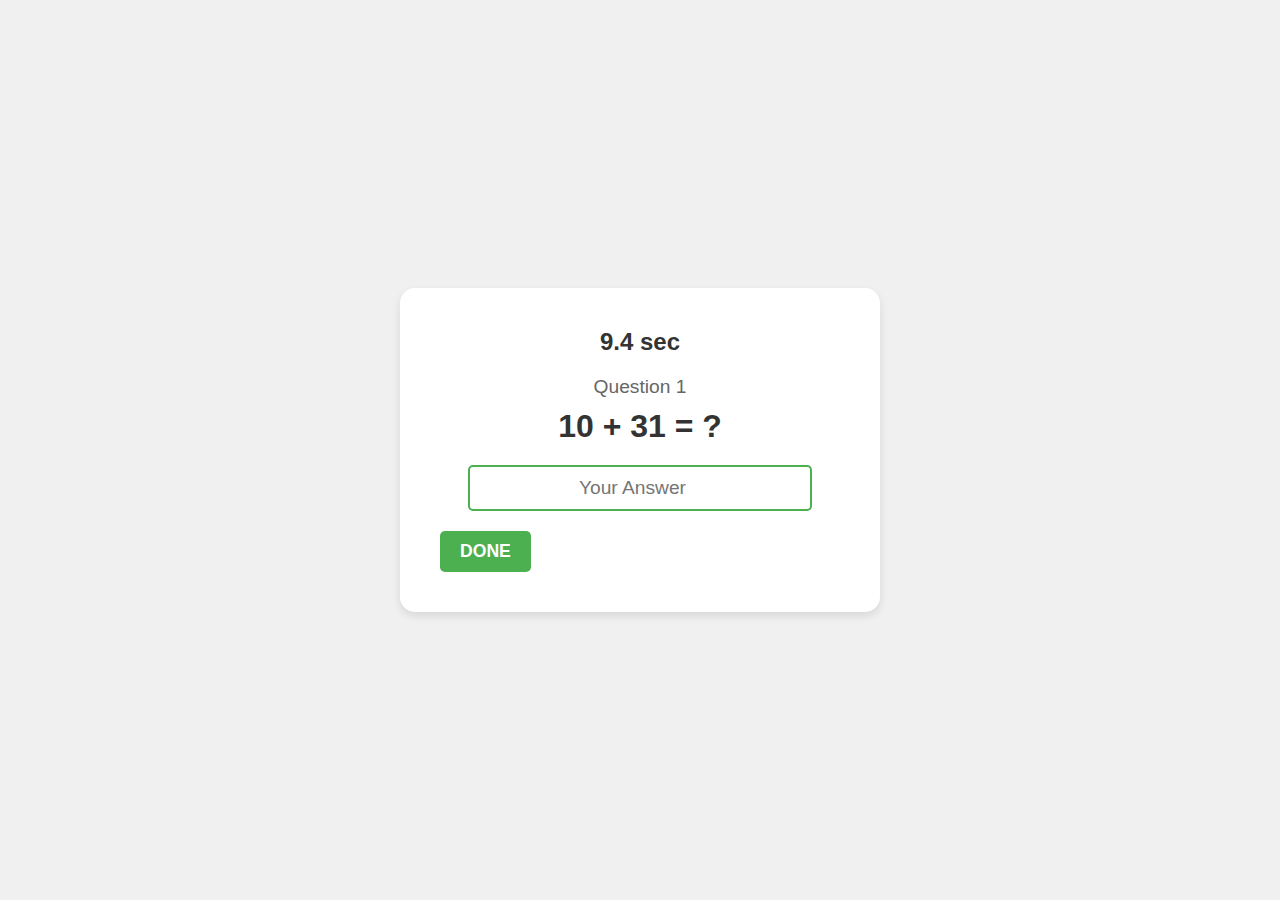
==== game.html @ 73b77e38 "initial the game function" ====
<!DOCTYPE html>
<html lang="en">
<head>
    <meta charset="UTF-8">
    <meta name="viewport" content="width=device-width, initial-scale=1.0">
    <title>Mathematics Game - Play</title>
    <link rel="stylesheet" href="game.css">
</head>
<body>
    <div class="game-container">
        <div id="timer">10.0 sec</div>
        <div id="question-number">Question 1</div>
        <div id="question-text">11 + 22 = ?</div>
        <input type="number" id="answer-input" placeholder="Your Answer">
        <button id="done-button" onclick="checkAnswer()">DONE</button>
        <div id="feedback" style="display: none;"></div>
        <button id="next-button" style="display: none;" onclick="nextQuestion()">NEXT QUESTION</button>
    </div>
    <script src="game.js"></script>
</body>
</html>
---- game.css ----
body {
    margin: 0;
    padding: 0;
    font-family: Arial, sans-serif;
    background-color: #f0f0f0;
    display: flex;
    justify-content: center;
    align-items: center;
    height: 100vh;
}

.game-container {
    text-align: center;
    background-color: #ffffff;
    padding: 40px;
    border-radius: 15px;
    box-shadow: 0 4px 8px rgba(0, 0, 0, 0.1);
    width: 80%;
    max-width: 400px;
}

#timer {
    font-size: 1.5em;
    font-weight: bold;
    color: #333;
    margin-bottom: 20px;
}

#question-number {
    font-size: 1.2em;
    color: #666;
    margin-bottom: 10px;
}

#question-text {
    font-size: 2em;
    font-weight: bold;
    color: #333;
    margin-bottom: 20px;
}

#answer-input {
    padding: 10px;
    font-size: 1.2em;
    width: 80%;
    margin-bottom: 20px;
    border: 2px solid #4CAF50;
    border-radius: 5px;
    text-align: center;
}

#done-button, #next-button {
    padding: 10px 20px;
    font-size: 1.1em;
    font-weight: bold;
    color: #ffffff;
    border: none;
    border-radius: 5px;
    cursor: pointer;
    transition: background-color 0.3s ease;
}

#done-button {
    background-color: #4CAF50;
}

#done-button:hover {
    background-color: #45a049;
}

#next-button {
    background-color: #2196F3;
}

#next-button:hover {
    background-color: #1e88e5;
}

#feedback {
    font-size: 1.2em;
    font-weight: bold;
    margin: 20px 0;
}

#feedback.correct {
    color: #4CAF50;
}

#feedback.wrong {
    color: #f44336;
}
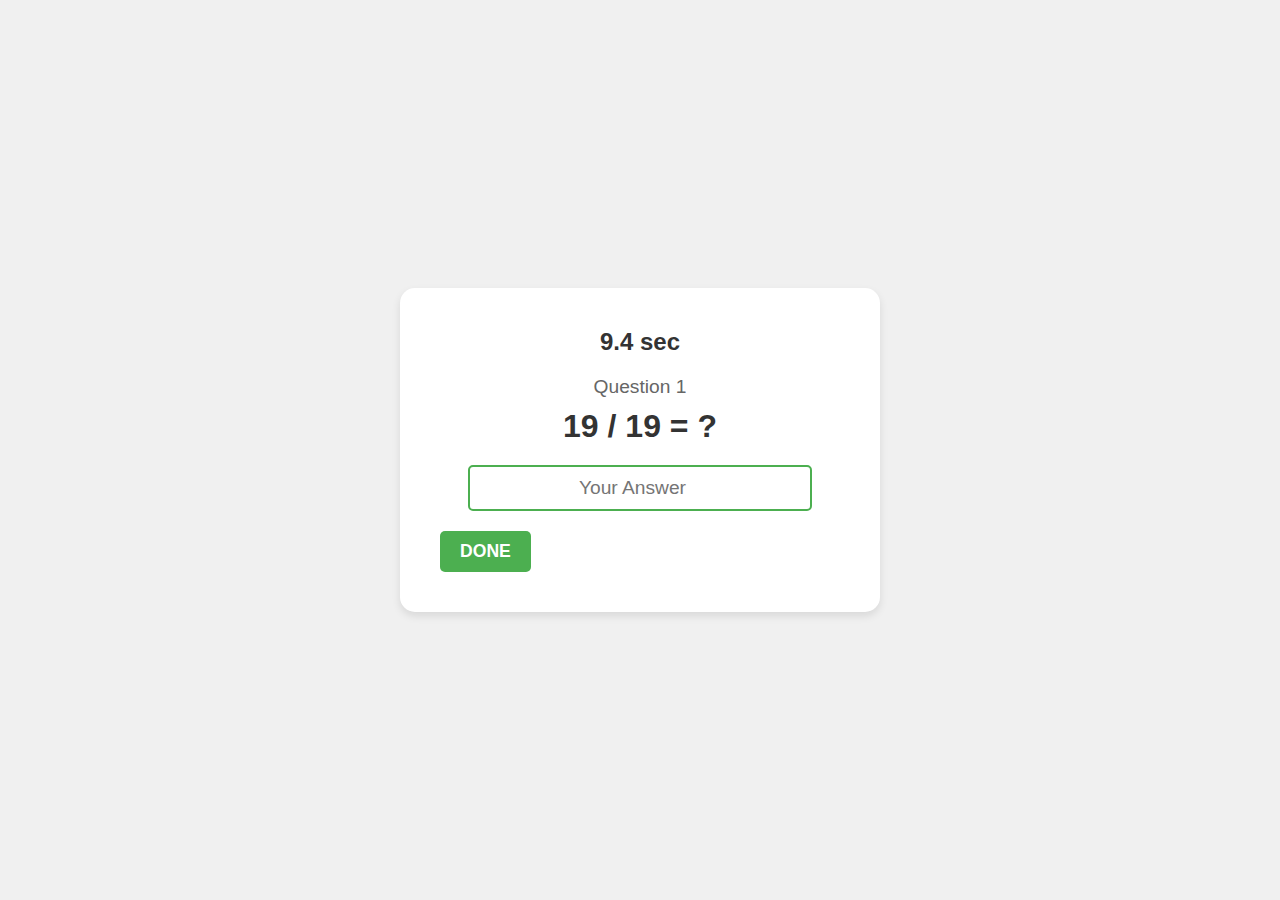
==== commit de617e99: "fix show result" ====
--- a/game.html
+++ b/game.html
@@ -14,7 +14,7 @@
         <input type="number" id="answer-input" placeholder="Your Answer">
         <button id="done-button" onclick="checkAnswer()">DONE</button>
         <div id="feedback" style="display: none;"></div>
-        <button id="next-button" style="display: none;" onclick="nextQuestion()">NEXT QUESTION</button>
+        <button id="next-button" style="display: none;" data-label="NEXT QUESTION" onclick="handleNextAction()">NEXT QUESTION</button>
     </div>
     <script src="game.js"></script>
 </body>
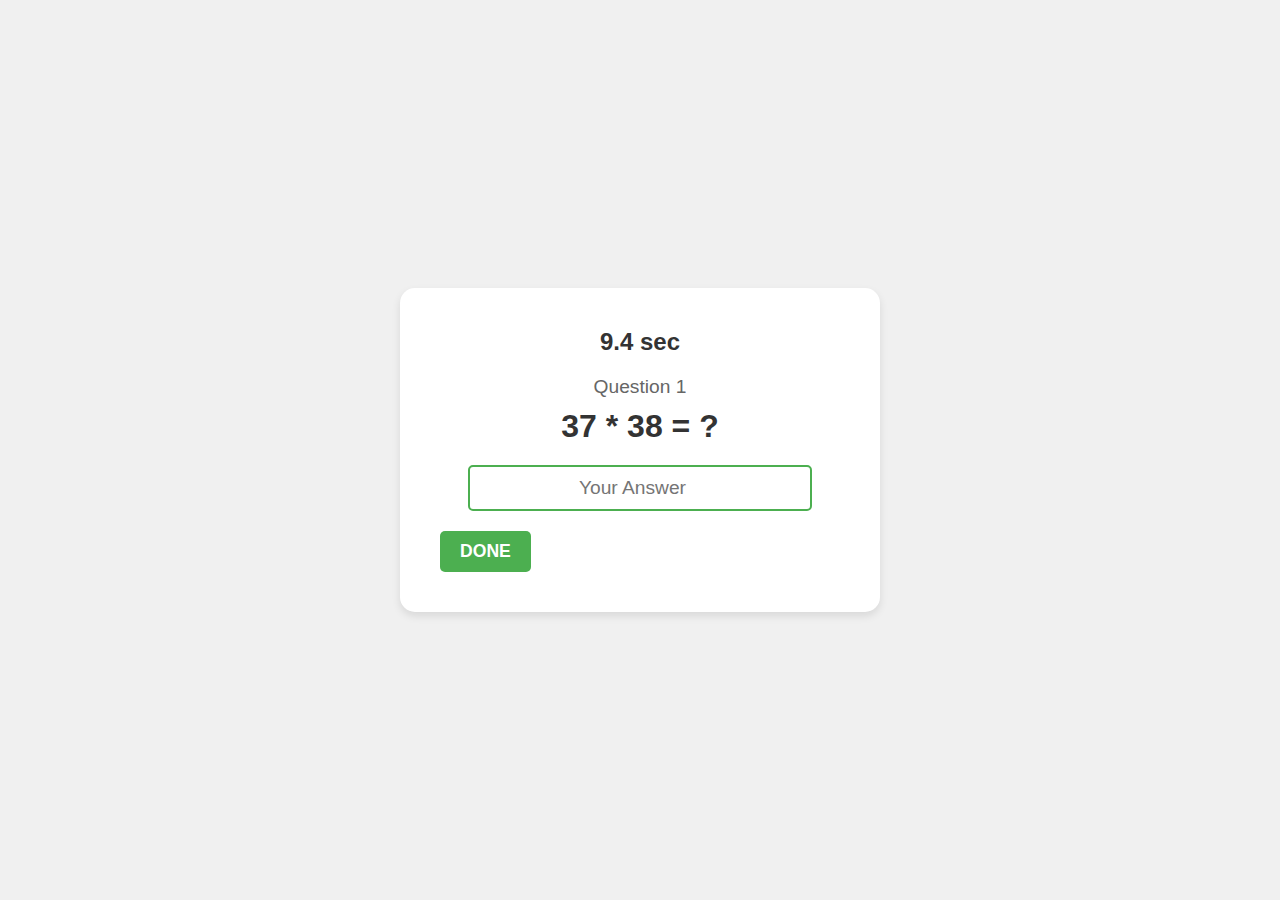
==== commit e236980a: "contunie" ====
--- a/game.html
+++ b/game.html
@@ -15,6 +15,13 @@
         <button id="done-button" onclick="checkAnswer()">DONE</button>
         <div id="feedback" style="display: none;"></div>
         <button id="next-button" style="display: none;" data-label="NEXT QUESTION" onclick="handleNextAction()">NEXT QUESTION</button>
+        <!-- New elements for displaying the final result -->
+        <div id="result-container" style="display: none;">
+            <h2>Game Over!</h2>
+            <div id="score-display">Score: 0/10</div>
+            <div id="time-display">Total Time: 0.0 sec</div>
+            <button id="continue-button" onclick="playAgain()">Continue</button>
+        </div>
     </div>
     <script src="game.js"></script>
 </body>
--- a/game.css
+++ b/game.css
@@ -49,7 +49,7 @@
     text-align: center;
 }
 
-#done-button, #next-button {
+#done-button, #next-button, #continue-button {
     padding: 10px 20px;
     font-size: 1.1em;
     font-weight: bold;
@@ -76,6 +76,14 @@
     background-color: #1e88e5;
 }
 
+#continue-button {
+    background-color: #FF9800;
+}
+
+#continue-button:hover {
+    background-color: #fb8c00;
+}
+
 #feedback {
     font-size: 1.2em;
     font-weight: bold;
@@ -88,4 +96,22 @@
 
 #feedback.wrong {
     color: #f44336;
+}
+
+/* Styles for the result container */
+#result-container {
+    text-align: center;
+}
+
+#result-container h2 {
+    font-size: 2em;
+    color: #333;
+    margin-bottom: 20px;
+}
+
+#score-display, #time-display {
+    font-size: 1.5em;
+    font-weight: bold;
+    color: #333;
+    margin: 15px 0;
 }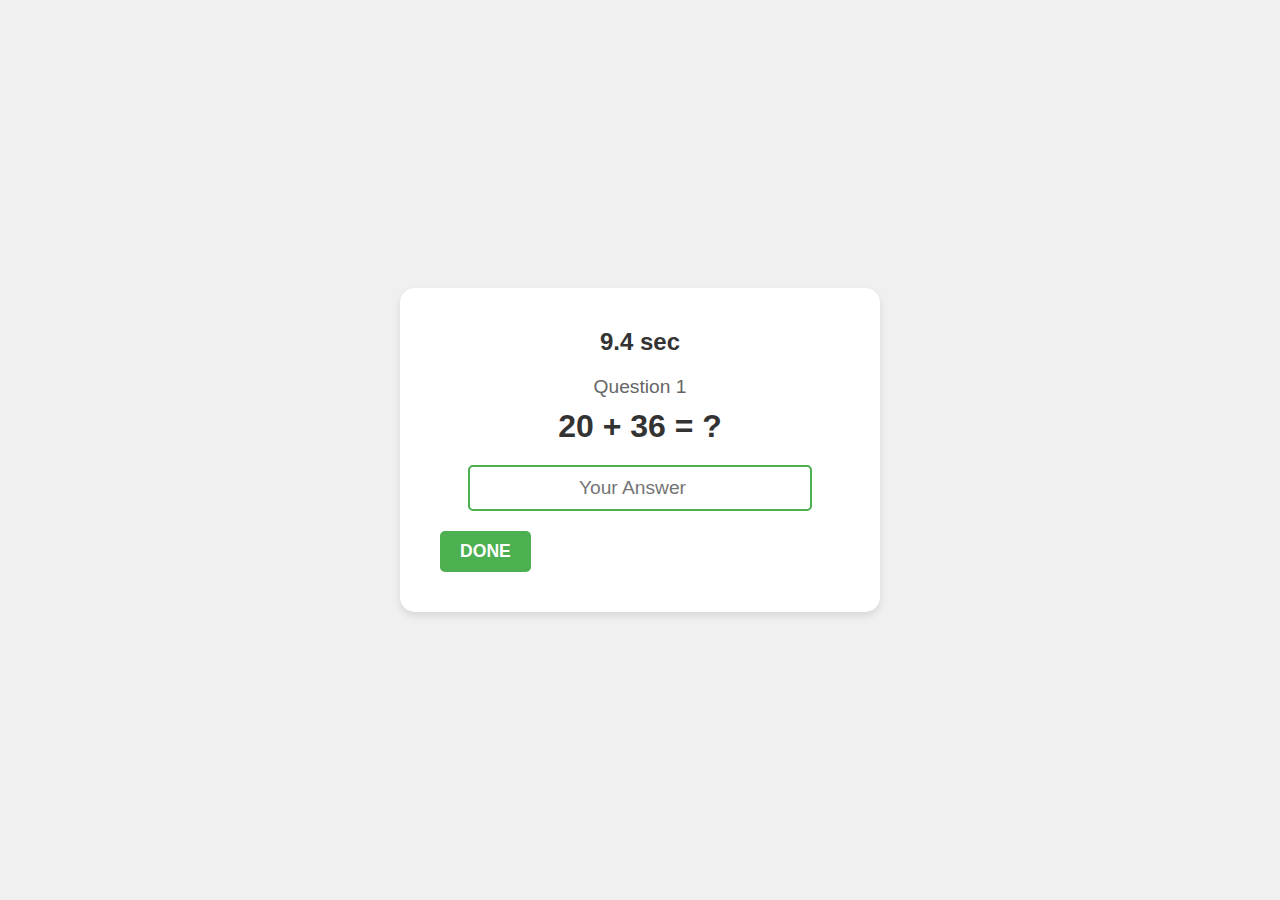
==== commit 12030931: "fix" ====
--- a/game.html
+++ b/game.html
@@ -15,12 +15,17 @@
         <button id="done-button" onclick="checkAnswer()">DONE</button>
         <div id="feedback" style="display: none;"></div>
         <button id="next-button" style="display: none;" data-label="NEXT QUESTION" onclick="handleNextAction()">NEXT QUESTION</button>
-        <!-- New elements for displaying the final result -->
+        <!-- Buttons for after the 10th question -->
+        <div id="end-game-options" style="display: none;">
+            <button id="play-again-button" onclick="playAgain()">Play Again</button>
+            <button id="show-result-button" onclick="showResult()">Show Result</button>
+        </div>
+        <!-- Result container for showing the final result -->
         <div id="result-container" style="display: none;">
             <h2>Game Over!</h2>
             <div id="score-display">Score: 0/10</div>
             <div id="time-display">Total Time: 0.0 sec</div>
-            <button id="continue-button" onclick="playAgain()">Continue</button>
+            <button id="back-to-main-button" onclick="backToMain()">Back to Main Menu</button>
         </div>
     </div>
     <script src="game.js"></script>
--- a/game.css
+++ b/game.css
@@ -49,7 +49,7 @@
     text-align: center;
 }
 
-#done-button, #next-button, #continue-button {
+#done-button, #next-button, #play-again-button, #show-result-button, #back-to-main-button {
     padding: 10px 20px;
     font-size: 1.1em;
     font-weight: bold;
@@ -76,14 +76,6 @@
     background-color: #1e88e5;
 }
 
-#continue-button {
-    background-color: #FF9800;
-}
-
-#continue-button:hover {
-    background-color: #fb8c00;
-}
-
 #feedback {
     font-size: 1.2em;
     font-weight: bold;
@@ -96,6 +88,30 @@
 
 #feedback.wrong {
     color: #f44336;
+}
+
+/* Styles for the end-game options */
+#end-game-options {
+    display: flex;
+    justify-content: center;
+    gap: 15px;
+    margin-top: 20px;
+}
+
+#play-again-button {
+    background-color: #FF9800;
+}
+
+#play-again-button:hover {
+    background-color: #fb8c00;
+}
+
+#show-result-button {
+    background-color: #4CAF50;
+}
+
+#show-result-button:hover {
+    background-color: #45a049;
 }
 
 /* Styles for the result container */
@@ -114,4 +130,12 @@
     font-weight: bold;
     color: #333;
     margin: 15px 0;
+}
+
+#back-to-main-button {
+    background-color: #2196F3;
+}
+
+#back-to-main-button:hover {
+    background-color: #1e88e5;
 }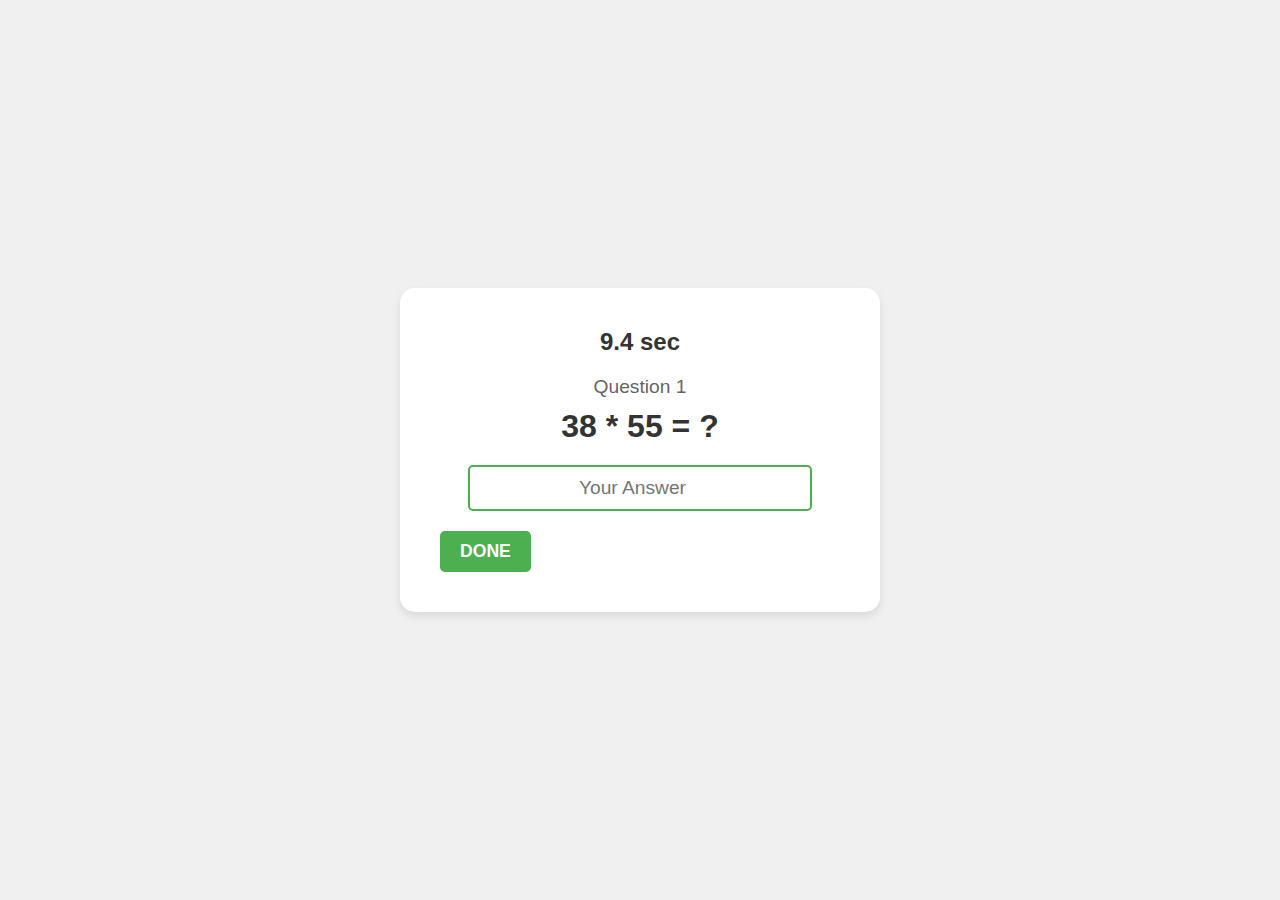
==== commit 956db14f: "fix" ====
--- a/game.html
+++ b/game.html
@@ -15,18 +15,6 @@
         <button id="done-button" onclick="checkAnswer()">DONE</button>
         <div id="feedback" style="display: none;"></div>
         <button id="next-button" style="display: none;" data-label="NEXT QUESTION" onclick="handleNextAction()">NEXT QUESTION</button>
-        <!-- Buttons for after the 10th question -->
-        <div id="end-game-options" style="display: none;">
-            <button id="play-again-button" onclick="playAgain()">Play Again</button>
-            <button id="show-result-button" onclick="showResult()">Show Result</button>
-        </div>
-        <!-- Result container for showing the final result -->
-        <div id="result-container" style="display: none;">
-            <h2>Game Over!</h2>
-            <div id="score-display">Score: 0/10</div>
-            <div id="time-display">Total Time: 0.0 sec</div>
-            <button id="back-to-main-button" onclick="backToMain()">Back to Main Menu</button>
-        </div>
     </div>
     <script src="game.js"></script>
 </body>
--- a/game.css
+++ b/game.css
@@ -49,7 +49,7 @@
     text-align: center;
 }
 
-#done-button, #next-button, #play-again-button, #show-result-button, #back-to-main-button {
+#done-button, #next-button {
     padding: 10px 20px;
     font-size: 1.1em;
     font-weight: bold;
@@ -88,54 +88,4 @@
 
 #feedback.wrong {
     color: #f44336;
-}
-
-/* Styles for the end-game options */
-#end-game-options {
-    display: flex;
-    justify-content: center;
-    gap: 15px;
-    margin-top: 20px;
-}
-
-#play-again-button {
-    background-color: #FF9800;
-}
-
-#play-again-button:hover {
-    background-color: #fb8c00;
-}
-
-#show-result-button {
-    background-color: #4CAF50;
-}
-
-#show-result-button:hover {
-    background-color: #45a049;
-}
-
-/* Styles for the result container */
-#result-container {
-    text-align: center;
-}
-
-#result-container h2 {
-    font-size: 2em;
-    color: #333;
-    margin-bottom: 20px;
-}
-
-#score-display, #time-display {
-    font-size: 1.5em;
-    font-weight: bold;
-    color: #333;
-    margin: 15px 0;
-}
-
-#back-to-main-button {
-    background-color: #2196F3;
-}
-
-#back-to-main-button:hover {
-    background-color: #1e88e5;
 }